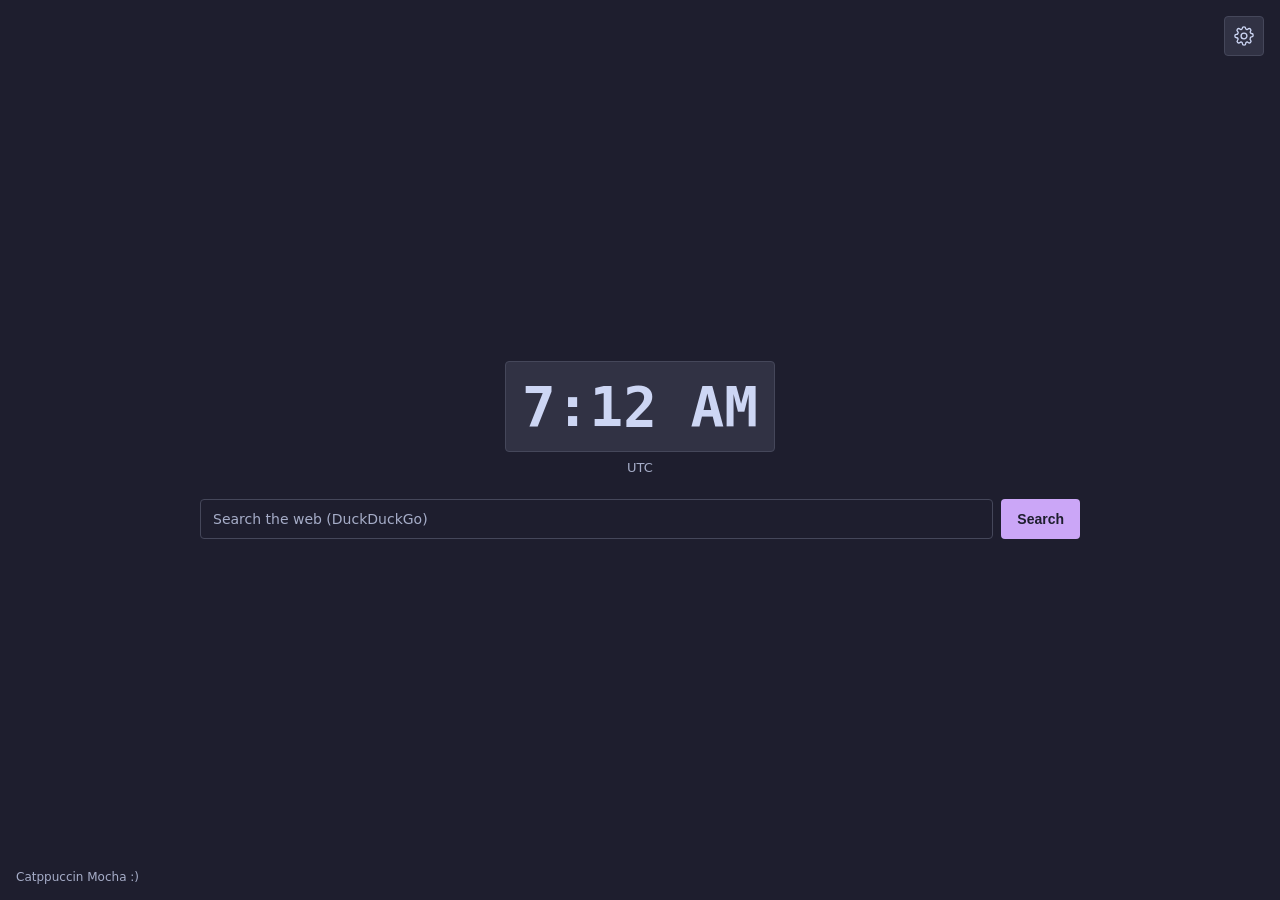
==== index.html @ 09d3f8eb "removed search hint thing cuz kinda looked stupid" ====
<!doctype html>
<html lang="en">
<head>
<meta charset="utf-8" />
<meta name="viewport" content="width=device-width,initial-scale=1" />
<title>Startpage — Catppuccin Mocha</title>
<link rel="stylesheet" href="style.css">
</head>
<body>
  <button class="settings-btn" id="openSettings" title="Settings">
    <svg width="20" height="20" viewBox="0 0 24 24" fill="none" stroke="currentColor" stroke-width="1.6" stroke-linecap="round" stroke-linejoin="round">
      <path d="M12 15.5a3.5 3.5 0 1 0 0-7 3.5 3.5 0 0 0 0 7z"/>
      <path d="M19.4 15a1.65 1.65 0 0 0 .33 1.82l.06.06a2 2 0 0 1-2.83 2.83l-.06-.06a1.65 1.65 0 0 0-1.82-.33 1.65 1.65 0 0 0-1 1.51V21a2 2 0 0 1-4 0v-.09a1.65 1.65 0 0 0-1-1.51 1.65 1.65 0 0 0-1.82.33l-.06.06a2 2 0 0 1-2.83-2.83l.06-.06a1.65 1.65 0 0 0 .33-1.82 1.65 1.65 0 0 0-1.51-1H3a2 2 0 0 1 0-4h.09c.7 0 1.24-.52 1.51-1A1.65 1.65 0 0 0 4.29 6.6l-.06-.06A2 2 0 0 1 7.06 3.7l.06.06c.45.45 1.14.64 1.82.33.48-.2 1-.47 1-.98V3a2 2 0 0 1 4 0v.09c0 .51.51.78 1 .98.68.31 1.37.12 1.82-.33l.06-.06a2 2 0 0 1 2.83 2.83l-.06.06c-.31.68-.12 1.37.33 1.82.31.31.7.52 1.09.62H21a2 2 0 0 1 0 4h-.09c-.39.1-.78.31-1.09.62z"/>
    </svg>
  </button>

  <main class="container">
    <div class="clock-section">
      <div id="clock" class="clock">--:--</div>
      <div id="tzLabel" class="timezone-label">Timezone</div>
    </div>

    <div class="search-section">
      <form class="search-form" id="searchForm" target="_self" method="GET" action="https://duckduckgo.com/">
        <input class="search-input" id="q" name="q" type="text" placeholder="Search the web (DuckDuckGo)" autocomplete="off" />
        <button class="btn-primary" type="submit">Search</button>
      </form>
    </div>
  </main>

  <div class="modal-overlay" id="modal" role="dialog" aria-modal="true" aria-labelledby="settingsTitle">
    <div class="modal-content">
      <h2 id="settingsTitle">Settings</h2>

      <div class="form-group">
        <label for="searchUrl">Search engine URL (use {q} where query goes)</label>
        <input type="text" id="searchUrl" value="https://duckduckgo.com/?q={q}" />
        <small>DuckDuckGo: https://duckduckgo.com/?q={q} · Google: https://www.google.com/search?q={q}</small>
      </div>

      <div class="form-group">
        <label for="clockFont">Clock font</label>
        <select id="clockFont">
          <option value="'Roboto Mono', monospace">Roboto Mono (monospace)</option>
          <option value="'Courier New', monospace">Courier New</option>
          <option value="system-ui">System UI (sans)</option>
        </select>
      </div>

      <div class="form-row">
        <div class="form-group">
          <label for="hourFormat">Hour format</label>
          <select id="hourFormat">
            <option value="auto">Auto (locale)</option>
            <option value="12">12-hour (AM/PM)</option>
            <option value="24">24-hour</option>
          </select>
        </div>

        <div class="form-group">
          <label for="timezone">Timezone (IANA)</label>
          <input type="text" id="timezone" placeholder="system, UTC, Europe/London" />
          <small>Type "system" for your browser/system timezone</small>
        </div>
      </div>

      <div class="modal-actions">
        <button class="btn-ghost" id="closeBtn">Cancel</button>
        <button class="btn-primary" id="saveBtn">Save</button>
      </div>
    </div>
  </div>

  <footer class="footer">Catppuccin Mocha :) </footer>

  <script src="script.js"></script>
</body>
</html>
---- style.css ----
:root {
  --bg: #1e1e2e;
  --surface: #313244;
  --text: #cdd6f4;
  --subtext: #a6adc8;
  --accent: #cba6f7;
  --border: #45475a;
}

* {
  box-sizing: border-box;
}

html, body {
  height: 100%;
  margin: 0;
  background: var(--bg);
  color: var(--text);
  font-family: system-ui, -apple-system, 'Segoe UI', Roboto, sans-serif;
}

.settings-btn {
  position: fixed;
  top: 16px;
  right: 16px;
  width: 40px;
  height: 40px;
  display: grid;
  place-items: center;
  background: var(--surface);
  border: 1px solid var(--border);
  border-radius: 4px;
  cursor: pointer;
  color: var(--text);
  transition: background 0.15s;
}

.settings-btn:hover {
  background: var(--border);
}

.settings-btn:focus {
  outline: 2px solid var(--accent);
  outline-offset: 2px;
}

.container {
  min-height: 100vh;
  display: flex;
  flex-direction: column;
  align-items: center;
  justify-content: center;
  gap: 24px;
  padding: 24px;
}

.clock-section {
  text-align: center;
}

.clock {
  font-family: 'Roboto Mono', monospace;
  font-weight: 700;
  font-size: 56px;
  color: var(--text);
  background: var(--surface);
  border: 1px solid var(--border);
  border-radius: 4px;
  padding: 12px 16px;
}

.timezone-label {
  margin-top: 8px;
  color: var(--subtext);
  font-size: 13px;
  text-align: center;
}

.search-section {
  width: min(880px, 92%);
  display: flex;
  flex-direction: column;
  gap: 12px;
  align-items: center;
}

.search-form {
  width: 100%;
  display: flex;
  gap: 8px;
}

.search-input {
  flex: 1;
  padding: 12px 14px;
  background: var(--surface);
  border: 1px solid var(--border);
  border-radius: 4px;
  color: var(--text);
  font-size: 16px;
  outline: none;
  transition: border-color 0.15s;
}

.search-input:focus {
  border-color: var(--accent);
}

.search-input::placeholder {
  color: var(--subtext);
}

.btn-primary {
  padding: 12px 16px;
  background: var(--accent);
  color: var(--bg);
  border: none;
  border-radius: 4px;
  cursor: pointer;
  font-weight: 600;
  font-size: 14px;
  transition: opacity 0.15s;
}

.btn-primary:hover {
  opacity: 0.9;
}

.btn-primary:focus {
  outline: 2px solid var(--text);
  outline-offset: 2px;
}

.search-hint {
  color: var(--subtext);
  font-size: 13px;
  margin: 0;
  text-align: center;
}

.modal-overlay {
  position: fixed;
  inset: 0;
  display: none;
  align-items: center;
  justify-content: center;
  background: rgba(0, 0, 0, 0.4);
  z-index: 40;
}

.modal-overlay.open {
  display: flex;
}

.modal-content {
  width: min(600px, 94%);
  background: var(--surface);
  border: 1px solid var(--border);
  border-radius: 4px;
  padding: 20px;
}

.modal-content h2 {
  margin: 0 0 16px 0;
  font-size: 18px;
  color: var(--text);
}

.form-group {
  display: flex;
  flex-direction: column;
  gap: 6px;
  margin-bottom: 16px;
}

.form-row {
  display: flex;
  gap: 16px;
}

.form-row .form-group {
  flex: 1;
}

label {
  font-size: 13px;
  color: var(--subtext);
  font-weight: 500;
}

input[type="text"],
select {
  padding: 10px 12px;
  background: var(--bg);
  border: 1px solid var(--border);
  border-radius: 4px;
  color: var(--text);
  font-size: 14px;
  font-family: inherit;
  outline: none;
  transition: border-color 0.15s;
}

input[type="text"]:focus,
select:focus {
  border-color: var(--accent);
}

small {
  font-size: 12px;
  color: var(--subtext);
}

.modal-actions {
  display: flex;
  gap: 8px;
  justify-content: flex-end;
  margin-top: 20px;
}

.btn-ghost {
  padding: 10px 14px;
  background: transparent;
  border: 1px solid var(--border);
  border-radius: 4px;
  color: var(--text);
  cursor: pointer;
  font-size: 14px;
  transition: background 0.15s;
}

.btn-ghost:hover {
  background: var(--border);
}

.footer {
  position: fixed;
  bottom: 16px;
  left: 16px;
  font-size: 12px;
  color: var(--subtext);
  margin: 0;
}

@media (max-width: 520px) {
  .clock {
    font-size: 40px;
    padding: 10px 12px;
  }

  .search-input {
    padding: 11px 12px;
    font-size: 16px;
  }

  .form-row {
    flex-direction: column;
    gap: 16px;
  }
}
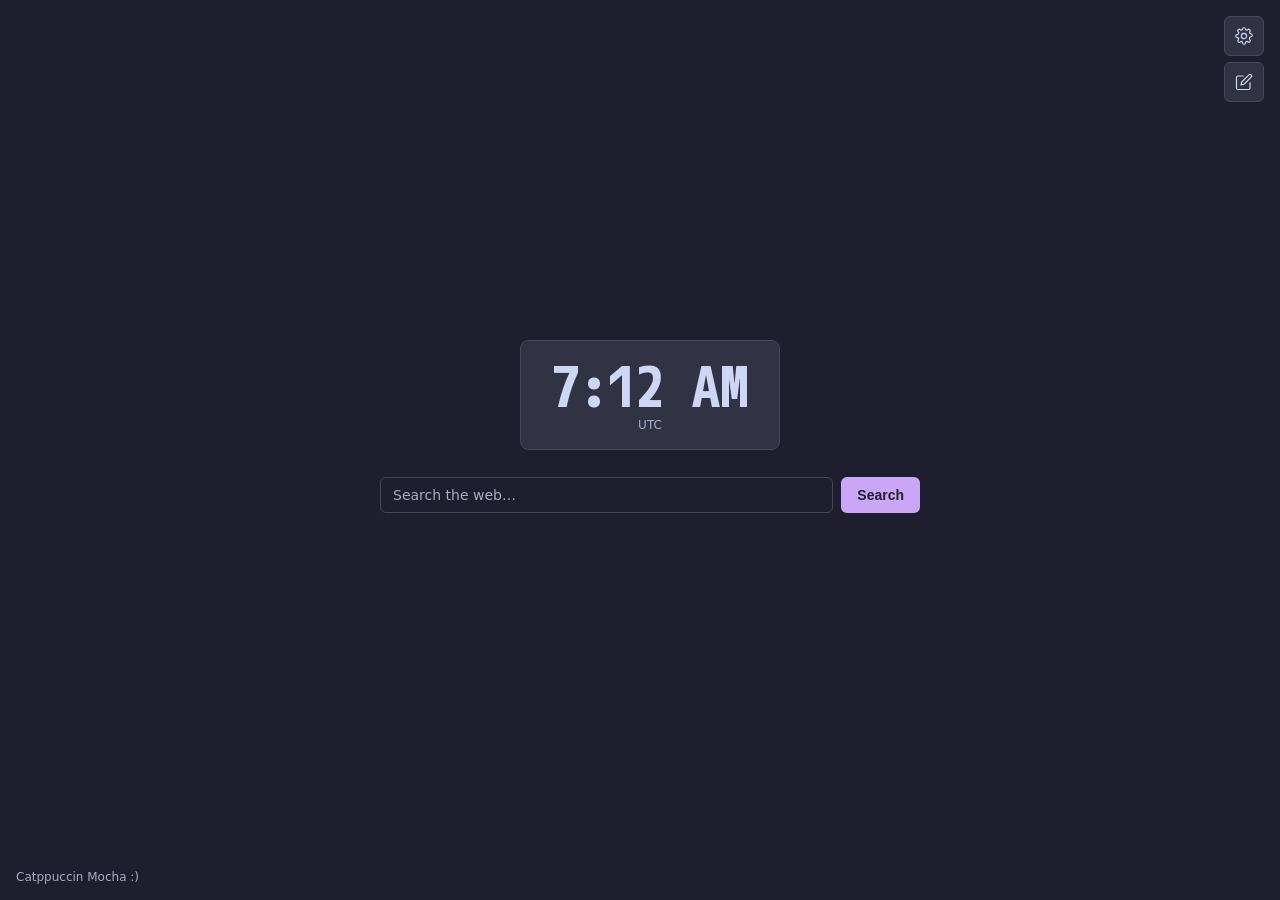
==== commit 35161115: "Add files via upload" ====
--- a/index.html
+++ b/index.html
@@ -3,76 +3,78 @@
 <head>
 <meta charset="utf-8" />
 <meta name="viewport" content="width=device-width,initial-scale=1" />
-<title>Startpage — Catppuccin Mocha</title>
+<title>Startpage</title>
 <link rel="stylesheet" href="style.css">
 </head>
 <body>
-  <button class="settings-btn" id="openSettings" title="Settings">
-    <svg width="20" height="20" viewBox="0 0 24 24" fill="none" stroke="currentColor" stroke-width="1.6" stroke-linecap="round" stroke-linejoin="round">
-      <path d="M12 15.5a3.5 3.5 0 1 0 0-7 3.5 3.5 0 0 0 0 7z"/>
-      <path d="M19.4 15a1.65 1.65 0 0 0 .33 1.82l.06.06a2 2 0 0 1-2.83 2.83l-.06-.06a1.65 1.65 0 0 0-1.82-.33 1.65 1.65 0 0 0-1 1.51V21a2 2 0 0 1-4 0v-.09a1.65 1.65 0 0 0-1-1.51 1.65 1.65 0 0 0-1.82.33l-.06.06a2 2 0 0 1-2.83-2.83l.06-.06a1.65 1.65 0 0 0 .33-1.82 1.65 1.65 0 0 0-1.51-1H3a2 2 0 0 1 0-4h.09c.7 0 1.24-.52 1.51-1A1.65 1.65 0 0 0 4.29 6.6l-.06-.06A2 2 0 0 1 7.06 3.7l.06.06c.45.45 1.14.64 1.82.33.48-.2 1-.47 1-.98V3a2 2 0 0 1 4 0v.09c0 .51.51.78 1 .98.68.31 1.37.12 1.82-.33l.06-.06a2 2 0 0 1 2.83 2.83l-.06.06c-.31.68-.12 1.37.33 1.82.31.31.7.52 1.09.62H21a2 2 0 0 1 0 4h-.09c-.39.1-.78.31-1.09.62z"/>
+  <div class="top-controls">
+    <button class="ctrl-btn" id="openSettings" title="Settings" aria-label="Open global settings layout configuration modal">
+      <svg width="18" height="18" viewBox="0 0 24 24" fill="none" stroke="currentColor" stroke-width="1.6" stroke-linecap="round" stroke-linejoin="round" aria-hidden="true">
+        <path d="M12 15.5a3.5 3.5 0 1 0 0-7 3.5 3.5 0 0 0 0 7z"/>
+        <path d="M19.4 15a1.65 1.65 0 0 0 .33 1.82l.06.06a2 2 0 0 1-2.83 2.83l-.06-.06a1.65 1.65 0 0 0-1.82-.33 1.65 1.65 0 0 0-1 1.51V21a2 2 0 0 1-4 0v-.09a1.65 1.65 0 0 0-1-1.51 1.65 1.65 0 0 0-1.82.33l-.06.06a2 2 0 0 1-2.83-2.83l.06-.06a1.65 1.65 0 0 0 .33-1.82 1.65 1.65 0 0 0-1.51-1H3a2 2 0 0 1 0-4h.09c.7 0 1.24-.52 1.51-1A1.65 1.65 0 0 0 4.29 6.6l-.06-.06A2 2 0 0 1 7.06 3.7l.06.06c.45.45 1.14.64 1.82.33.48-.2 1-.47 1-.98V3a2 2 0 0 1 4 0v.09c0 .51.51.78 1 .98.68.31 1.37.12 1.82-.33l.06-.06a2 2 0 0 1 2.83 2.83l-.06.06c-.31.68-.12 1.37.33 1.82.31.31.7.52 1.09.62H21a2 2 0 0 1 0 4h-.09c-.39.1-.78.31-1.09.62z"/>
+      </svg>
+    </button>
+    <button class="ctrl-btn" id="editModeBtn" title="Edit layout" aria-label="Toggle workspace interactive layout arrangement modification engine">
+      <svg width="18" height="18" viewBox="0 0 24 24" fill="none" stroke="currentColor" stroke-width="1.6" stroke-linecap="round" stroke-linejoin="round" aria-hidden="true">
+        <path d="M11 4H4a2 2 0 0 0-2 2v14a2 2 0 0 0 2 2h14a2 2 0 0 0 2-2v-7"/>
+        <path d="M18.5 2.5a2.121 2.121 0 0 1 3 3L12 15l-4 1 1-4 9.5-9.5z"/>
+      </svg>
+    </button>
+  </div>
+
+  <div class="edit-banner" id="editBanner">
+    <span>Edit mode, drag widgets, resize from edges, click ⚙ to configure</span>
+    <button class="btn-done" id="doneEditBtn" aria-label="Conclude workspace positioning modifications">Done</button>
+  </div>
+
+  <main class="canvas" id="canvas"></main>
+
+  <button class="add-widget-btn" id="addWidgetBtn" title="Add widget" aria-label="Open layout element generator selection drawer">
+    <svg width="20" height="20" viewBox="0 0 24 24" fill="none" stroke="currentColor" stroke-width="2" stroke-linecap="round" stroke-linejoin="round" aria-hidden="true">
+      <line x1="12" y1="5" x2="12" y2="19"/><line x1="5" y1="12" x2="19" y2="12"/>
     </svg>
+    Add widget
   </button>
 
-  <main class="container">
-    <div class="clock-section">
-      <div id="clock" class="clock">--:--</div>
-      <div id="tzLabel" class="timezone-label">Timezone</div>
+  <div class="widget-picker" id="widgetPicker" role="dialog" aria-modal="true" aria-label="Select an interactive widget interface block to append">
+    <div class="picker-title">Add a widget</div>
+    <div class="picker-list" id="pickerList"></div>
+    <button class="btn-ghost picker-close" id="pickerClose" aria-label="Close widget interface block selector panel">Cancel</button>
+  </div>
+
+  <div class="settings-sidebar" id="settingsSidebar" role="dialog" aria-modal="true" aria-labelledby="sidebarTitle">
+    <div class="sidebar-header">
+      <span class="sidebar-title" id="sidebarTitle">Widget Settings</span>
+      <button class="sidebar-close" id="sidebarClose" aria-label="Close specific module properties modification sidebar panel">✕</button>
     </div>
-
-    <div class="search-section">
-      <form class="search-form" id="searchForm" target="_self" method="GET" action="https://duckduckgo.com/">
-        <input class="search-input" id="q" name="q" type="text" placeholder="Search the web (DuckDuckGo)" autocomplete="off" />
-        <button class="btn-primary" type="submit">Search</button>
-      </form>
+    <div class="sidebar-body" id="sidebarBody"></div>
+    <div class="sidebar-footer">
+      <button class="btn-ghost" id="sidebarCancel" aria-label="Discard layout block configuration parameter alterations">Cancel</button>
+      <button class="btn-primary" id="sidebarSave" aria-label="Commit layout block configuration parameter alterations to layout storage layer">Save</button>
     </div>
-  </main>
+  </div>
+  <div class="sidebar-backdrop" id="sidebarBackdrop"></div>
 
   <div class="modal-overlay" id="modal" role="dialog" aria-modal="true" aria-labelledby="settingsTitle">
     <div class="modal-content">
       <h2 id="settingsTitle">Settings</h2>
-
       <div class="form-group">
-        <label for="searchUrl">Search engine URL (use {q} where query goes)</label>
-        <input type="text" id="searchUrl" value="https://duckduckgo.com/?q={q}" />
-        <small>DuckDuckGo: https://duckduckgo.com/?q={q} · Google: https://www.google.com/search?q={q}</small>
-      </div>
-
-      <div class="form-group">
-        <label for="clockFont">Clock font</label>
-        <select id="clockFont">
-          <option value="'Roboto Mono', monospace">Roboto Mono (monospace)</option>
-          <option value="'Courier New', monospace">Courier New</option>
-          <option value="system-ui">System UI (sans)</option>
+        <label for="theme">Theme</label>
+        <select id="theme">
+          <option value="mocha">Catppuccin Mocha</option>
+          <option value="latte">Catppuccin Latte</option>
+          <option value="frappe">Catppuccin Frappe</option>
+          <option value="macchiato">Catppuccin Macchiato</option>
         </select>
       </div>
-
-      <div class="form-row">
-        <div class="form-group">
-          <label for="hourFormat">Hour format</label>
-          <select id="hourFormat">
-            <option value="auto">Auto (locale)</option>
-            <option value="12">12-hour (AM/PM)</option>
-            <option value="24">24-hour</option>
-          </select>
-        </div>
-
-        <div class="form-group">
-          <label for="timezone">Timezone (IANA)</label>
-          <input type="text" id="timezone" placeholder="system, UTC, Europe/London" />
-          <small>Type "system" for your browser/system timezone</small>
-        </div>
-      </div>
-
       <div class="modal-actions">
-        <button class="btn-ghost" id="closeBtn">Cancel</button>
-        <button class="btn-primary" id="saveBtn">Save</button>
+        <button class="btn-ghost" id="closeBtn" aria-label="Dismiss platform core thematic engine styling configurations">Cancel</button>
+        <button class="btn-primary" id="saveBtn" aria-label="Save platform core thematic engine styling configurations">Save</button>
       </div>
     </div>
   </div>
 
-  <footer class="footer">Catppuccin Mocha :) </footer>
-
+  <footer class="footer" id="footer">Catppuccin Mocha :)</footer>
   <script src="script.js"></script>
 </body>
-</html>
+</html>
--- a/style.css
+++ b/style.css
@@ -1,15 +1,58 @@
+@import url('https://fonts.googleapis.com/css2?family=M+PLUS+1+Code:wght@700&display=swap');
+
 :root {
-  --bg: #1e1e2e;
+  --bg:      #1e1e2e;
   --surface: #313244;
-  --text: #cdd6f4;
+  --surface2:#585b70;
+  --text:    #cdd6f4;
   --subtext: #a6adc8;
-  --accent: #cba6f7;
-  --border: #45475a;
-}
-
-* {
-  box-sizing: border-box;
-}
+  --accent:  #cba6f7;
+  --accent2: #89b4fa;
+  --border:  #45475a;
+  --red:     #f38ba8;
+  --green:   #a6e3a1;
+}
+
+html[data-theme="latte"] {
+  --bg:      #eff1f5;
+  --surface: #e6e9f0;
+  --surface2:#ccd0da;
+  --text:    #4c4f69;
+  --subtext: #626d83;
+  --accent:  #8839ef;
+  --accent2: #1e66f5;
+  --border:  #bcc0cc;
+  --red:     #d20f39;
+  --green:   #40a02b;
+}
+
+html[data-theme="frappe"] {
+  --bg:      #303446;
+  --surface: #414559;
+  --surface2:#626880;
+  --text:    #c6d0f5;
+  --subtext: #949cbb;
+  --accent:  #ca9ee6;
+  --accent2: #8caaee;
+  --border:  #51576d;
+  --red:     #e78284;
+  --green:   #a6d189;
+}
+
+html[data-theme="macchiato"] {
+  --bg:      #24273a;
+  --surface: #363a4f;
+  --surface2:#5b6078;
+  --text:    #cad3f5;
+  --subtext: #8087a2;
+  --accent:  #c6a0f6;
+  --accent2: #8aadf4;
+  --border:  #494d64;
+  --red:     #ed8796;
+  --green:   #a6da95;
+}
+
+* { box-sizing: border-box; }
 
 html, body {
   height: 100%;
@@ -17,153 +60,382 @@
   background: var(--bg);
   color: var(--text);
   font-family: system-ui, -apple-system, 'Segoe UI', Roboto, sans-serif;
-}
-
-.settings-btn {
+  overflow: hidden;
+}
+
+.canvas {
+  position: fixed;
+  inset: 0;
+  overflow: hidden;
+}
+
+body.edit-mode .canvas::before {
+  content: '';
+  position: absolute;
+  inset: 0;
+  background-image:
+    linear-gradient(rgba(203,166,247,.06) 1px, transparent 1px),
+    linear-gradient(90deg, rgba(203,166,247,.06) 1px, transparent 1px);
+  background-size: 20px 20px;
+  pointer-events: none;
+  z-index: 0;
+}
+
+.top-controls {
   position: fixed;
   top: 16px;
   right: 16px;
+  display: flex;
+  flex-direction: column;
+  gap: 6px;
+  z-index: 100;
+}
+
+.ctrl-btn {
   width: 40px;
   height: 40px;
   display: grid;
   place-items: center;
   background: var(--surface);
   border: 1px solid var(--border);
-  border-radius: 4px;
-  cursor: pointer;
-  color: var(--text);
-  transition: background 0.15s;
-}
-
-.settings-btn:hover {
-  background: var(--border);
-}
-
-.settings-btn:focus {
-  outline: 2px solid var(--accent);
-  outline-offset: 2px;
-}
-
-.container {
-  min-height: 100vh;
-  display: flex;
-  flex-direction: column;
+  border-radius: 6px;
+  cursor: pointer;
+  color: var(--text);
+  transition: background 0.15s, border-color 0.15s;
+}
+.ctrl-btn:hover { background: var(--border); }
+.ctrl-btn:focus { outline: 2px solid var(--accent); outline-offset: 2px; }
+
+body.edit-mode #editModeBtn {
+  background: var(--accent);
+  color: var(--bg);
+  border-color: var(--accent);
+}
+
+.edit-banner {
+  position: fixed;
+  top: 0; left: 0; right: 0;
+  height: 42px;
+  overflow: hidden;
+  display: flex;
   align-items: center;
   justify-content: center;
-  gap: 24px;
-  padding: 24px;
-}
-
-.clock-section {
-  text-align: center;
-}
-
-.clock {
-  font-family: 'Roboto Mono', monospace;
-  font-weight: 700;
-  font-size: 56px;
-  color: var(--text);
-  background: var(--surface);
-  border: 1px solid var(--border);
-  border-radius: 4px;
-  padding: 12px 16px;
-}
-
-.timezone-label {
-  margin-top: 8px;
-  color: var(--subtext);
+  gap: 16px;
+  background: color-mix(in srgb, var(--accent) 12%, var(--surface));
+  border-bottom: 1px solid var(--accent);
   font-size: 13px;
-  text-align: center;
-}
-
-.search-section {
-  width: min(880px, 92%);
-  display: flex;
-  flex-direction: column;
-  gap: 12px;
-  align-items: center;
-}
-
-.search-form {
-  width: 100%;
-  display: flex;
-  gap: 8px;
-}
-
-.search-input {
-  flex: 1;
-  padding: 12px 14px;
-  background: var(--surface);
-  border: 1px solid var(--border);
-  border-radius: 4px;
-  color: var(--text);
-  font-size: 16px;
-  outline: none;
-  transition: border-color 0.15s;
-}
-
-.search-input:focus {
-  border-color: var(--accent);
-}
-
-.search-input::placeholder {
-  color: var(--subtext);
-}
-
-.btn-primary {
-  padding: 12px 16px;
+  color: var(--subtext);
+  z-index: 90;
+  transform: translateY(-100%);
+  transition: transform 0.2s cubic-bezier(0.16, 1, 0.3, 1);
+}
+.edit-banner.visible {
+  transform: translateY(0);
+}
+.btn-done {
+  padding: 4px 14px;
   background: var(--accent);
   color: var(--bg);
   border: none;
   border-radius: 4px;
   cursor: pointer;
   font-weight: 600;
+  font-size: 13px;
+}
+.btn-done:hover { opacity: 0.85; }
+
+.add-widget-btn {
+  position: fixed;
+  bottom: 24px;
+  left: 50%;
+  transform: translateX(-50%) translateY(80px);
+  display: flex;
+  align-items: center;
+  gap: 8px;
+  padding: 10px 20px;
+  background: var(--surface);
+  border: 1px solid var(--border);
+  border-radius: 40px;
+  color: var(--text);
   font-size: 14px;
-  transition: opacity 0.15s;
-}
-
-.btn-primary:hover {
+  font-weight: 500;
+  cursor: pointer;
+  z-index: 100;
+  opacity: 0;
+  transition: transform 0.25s cubic-bezier(0.16, 1, 0.3, 1), opacity 0.25s ease, background 0.15s;
+  pointer-events: none;
+}
+.add-widget-btn.visible {
+  transform: translateX(-50%) translateY(0);
+  opacity: 1;
+  pointer-events: all;
+}
+.add-widget-btn:hover { background: var(--border); }
+
+.widget-picker {
+  position: fixed;
+  bottom: 80px;
+  left: 50%;
+  transform: translateX(-50%) translateY(20px);
+  background: var(--surface);
+  border: 1px solid var(--border);
+  border-radius: 10px;
+  padding: 16px;
+  width: 280px;
+  z-index: 110;
+  opacity: 0;
+  pointer-events: none;
+  transition: opacity 0.2s, transform 0.2s cubic-bezier(0.16, 1, 0.3, 1);
+}
+.widget-picker.visible {
+  opacity: 1;
+  pointer-events: all;
+  transform: translateX(-50%) translateY(0);
+}
+.picker-title {
+  font-size: 12px;
+  font-weight: 600;
+  color: var(--subtext);
+  text-transform: uppercase;
+  letter-spacing: .06em;
+  margin-bottom: 10px;
+}
+.picker-list {
+  display: flex;
+  flex-direction: column;
+  gap: 4px;
+  margin-bottom: 10px;
+}
+.picker-item {
+  display: flex;
+  align-items: center;
+  gap: 10px;
+  padding: 9px 12px;
+  background: none;
+  border: 1px solid transparent;
+  border-radius: 6px;
+  color: var(--text);
+  font-size: 14px;
+  cursor: pointer;
+  text-align: left;
+  transition: background 0.12s, border-color 0.12s;
+}
+.picker-item:hover {
+  background: var(--border);
+  border-color: var(--border);
+}
+.picker-close {
+  width: 100%;
+  justify-content: center;
+}
+
+.widget {
+  position: absolute;
+  user-select: none;
+  border-radius: 8px;
+  overflow: visible;
+  transition: box-shadow 0.15s;
+}
+
+.widget-body {
+  width: 100%;
+  height: 100%;
+  overflow: hidden;
+  border-radius: 8px;
+}
+
+.widget-edit-bar {
+  display: none;
+  position: absolute;
+  top: -30px;
+  right: 0;
+  gap: 4px;
+  align-items: center;
+  z-index: 10;
+}
+.widget.edit-mode .widget-edit-bar { display: flex; }
+
+.widget-settings-btn,
+.widget-remove-btn {
+  padding: 3px 7px;
+  background: var(--surface);
+  border: 1px solid var(--border);
+  border-radius: 4px;
+  color: var(--subtext);
+  font-size: 11px;
+  cursor: pointer;
+  display: flex;
+  align-items: center;
+  gap: 3px;
+  transition: background 0.12s, color 0.12s;
+}
+.widget-settings-btn:hover { background: var(--border); color: var(--text); }
+.widget-remove-btn:hover { background: var(--red); color: var(--bg); border-color: var(--red); }
+
+.widget.edit-mode:hover {
+  box-shadow: 0 0 0 2px var(--accent);
+  cursor: grab;
+}
+.widget.dragging {
+  cursor: grabbing !important;
+  box-shadow: 0 8px 32px rgba(0,0,0,.5), 0 0 0 2px var(--accent);
   opacity: 0.9;
 }
 
-.btn-primary:focus {
-  outline: 2px solid var(--text);
-  outline-offset: 2px;
-}
-
-.search-hint {
-  color: var(--subtext);
-  font-size: 13px;
-  margin: 0;
-  text-align: center;
-}
-
-.modal-overlay {
+.resize-handle {
+  position: absolute;
+  display: none;
+  z-index: 10;
+}
+.widget.edit-mode .resize-handle { display: block; }
+
+.resize-e {
+  right: -5px; top: 10%; bottom: 10%;
+  width: 10px;
+  cursor: ew-resize;
+}
+.resize-s {
+  bottom: -5px; left: 10%; right: 10%;
+  height: 10px;
+  cursor: ns-resize;
+}
+.resize-se {
+  right: -5px; bottom: -5px;
+  width: 16px; height: 16px;
+  cursor: nwse-resize;
+  background: var(--accent);
+  border-radius: 2px;
+  opacity: 0.7;
+}
+.resize-se:hover { opacity: 1; }
+
+.w-clock {
+  width: 100%; height: 100%;
+  display: flex;
+  flex-direction: column;
+  align-items: center;
+  justify-content: center;
+  background: var(--surface);
+  border: 1px solid var(--border);
+  border-radius: 8px;
+  padding: 12px 16px;
+  gap: 4px;
+}
+.w-clock-time {
+  font-family: 'M PLUS 1 Code', monospace;
+  font-weight: 700;
+  font-size: clamp(28px, 5vw, 56px);
+  color: var(--text);
+  line-height: 1;
+}
+.w-clock-tz {
+  font-size: 12px;
+  color: var(--subtext);
+}
+
+.w-search {
+  width: 100%; height: 100%;
+  display: flex;
+  align-items: center;
+}
+.w-search-form {
+  width: 100%;
+  display: flex;
+  gap: 8px;
+}
+.search-input {
+  flex: 1;
+  padding: 12px 14px;
+  background: var(--surface);
+  border: 1px solid var(--border);
+  border-radius: 6px;
+  color: var(--text);
+  font-size: 15px;
+  outline: none;
+  transition: border-color 0.15s;
+}
+.search-input:focus { border-color: var(--accent); }
+.search-input::placeholder { color: var(--subtext); }
+
+.w-weather {
+  width: 100%; height: 100%;
+  background: var(--surface);
+  border: 1px solid var(--border);
+  border-radius: 8px;
+  display: flex;
+  align-items: center;
+  justify-content: center;
+  padding: 12px 16px;
+}
+.w-weather-inner {
+  display: flex;
+  align-items: center;
+  gap: 16px;
+  width: 100%;
+}
+.w-weather-info { display: flex; flex-direction: column; gap: 2px; }
+.w-weather-temp { font-size: 32px; font-weight: 700; color: var(--text); line-height: 1; }
+.w-weather-desc { font-size: 13px; color: var(--accent2); }
+.w-weather-city { font-size: 12px; color: var(--subtext); }
+.w-weather-wind { font-size: 11px; color: var(--subtext); }
+.w-weather-loading,
+.w-weather-error { font-size: 13px; color: var(--subtext); }
+.w-weather-error { color: var(--red); }
+
+.settings-sidebar {
+  position: fixed;
+  top: 0; right: 0; bottom: 0;
+  width: 300px;
+  background: var(--surface2);
+  border-left: 1px solid var(--border);
+  display: flex;
+  flex-direction: column;
+  z-index: 120;
+  transform: translateX(100%);
+  transition: transform 0.25s cubic-bezier(0.16, 1, 0.3, 1);
+}
+.settings-sidebar.open { transform: translateX(0); }
+
+.sidebar-backdrop {
+  display: none;
   position: fixed;
   inset: 0;
-  display: none;
-  align-items: center;
-  justify-content: center;
-  background: rgba(0, 0, 0, 0.4);
-  z-index: 40;
-}
-
-.modal-overlay.open {
-  display: flex;
-}
-
-.modal-content {
-  width: min(600px, 94%);
-  background: var(--surface);
-  border: 1px solid var(--border);
+  background: rgba(0,0,0,0.35);
+  z-index: 119;
+}
+.sidebar-backdrop.open { display: block; }
+
+.sidebar-header {
+  display: flex;
+  align-items: center;
+  justify-content: space-between;
+  padding: 16px 20px;
+  border-bottom: 1px solid var(--border);
+}
+.sidebar-title { font-size: 15px; font-weight: 600; color: var(--text); }
+.sidebar-close {
+  background: none;
+  border: none;
+  color: var(--subtext);
+  cursor: pointer;
+  font-size: 16px;
+  padding: 2px 6px;
   border-radius: 4px;
+}
+.sidebar-close:hover { background: var(--border); color: var(--text); }
+
+.sidebar-body {
+  flex: 1;
+  overflow-y: auto;
   padding: 20px;
 }
 
-.modal-content h2 {
-  margin: 0 0 16px 0;
-  font-size: 18px;
-  color: var(--text);
+.sidebar-footer {
+  padding: 16px 20px;
+  border-top: 1px solid var(--border);
+  display: flex;
+  gap: 8px;
+  justify-content: flex-end;
 }
 
 .form-group {
@@ -172,45 +444,91 @@
   gap: 6px;
   margin-bottom: 16px;
 }
-
-.form-row {
-  display: flex;
-  gap: 16px;
-}
-
-.form-row .form-group {
-  flex: 1;
-}
+.form-row { display: flex; gap: 16px; }
+.form-row .form-group { flex: 1; }
+.form-row-check { flex-direction: row; align-items: center; }
+.check-label {
+  display: flex;
+  align-items: center;
+  gap: 8px;
+  cursor: pointer;
+  font-size: 13px;
+  color: var(--subtext);
+}
+.check-label input[type="checkbox"] { accent-color: var(--accent); width: 14px; height: 14px; }
 
 label {
   font-size: 13px;
   color: var(--subtext);
   font-weight: 500;
 }
-
 input[type="text"],
 select {
-  padding: 10px 12px;
+  padding: 9px 12px;
   background: var(--bg);
   border: 1px solid var(--border);
-  border-radius: 4px;
+  border-radius: 6px;
   color: var(--text);
   font-size: 14px;
   font-family: inherit;
   outline: none;
   transition: border-color 0.15s;
-}
-
+  width: 100%;
+}
 input[type="text"]:focus,
-select:focus {
-  border-color: var(--accent);
-}
-
-small {
-  font-size: 12px;
-  color: var(--subtext);
-}
-
+select:focus { border-color: var(--accent); }
+small { font-size: 12px; color: var(--subtext); }
+
+.btn-primary {
+  padding: 10px 16px;
+  background: var(--accent);
+  color: var(--bg);
+  border: none;
+  border-radius: 6px;
+  cursor: pointer;
+  font-weight: 600;
+  font-size: 14px;
+  transition: opacity 0.15s;
+}
+.btn-primary:hover { opacity: 0.88; }
+.btn-primary:focus { outline: none; }
+.btn-primary:focus-visible { outline: 2px solid var(--text); outline-offset: 2px; }
+
+.btn-ghost {
+  padding: 10px 14px;
+  background: transparent;
+  border: 1px solid var(--border);
+  border-radius: 6px;
+  color: var(--text);
+  cursor: pointer;
+  font-size: 14px;
+  font-family: inherit;
+  transition: background 0.15s;
+}
+.btn-ghost:hover { background: var(--border); }
+
+.modal-overlay {
+  position: fixed;
+  inset: 0;
+  display: none;
+  align-items: center;
+  justify-content: center;
+  background: rgba(0,0,0,.45);
+  z-index: 200;
+}
+.modal-overlay.open { display: flex; }
+.modal-content {
+  width: min(520px, 94%);
+  background: var(--surface);
+  border: 1px solid var(--border);
+  border-radius: 10px;
+  padding: 24px;
+}
+.modal-content h2 {
+  margin: 0 0 20px;
+  font-size: 17px;
+  color: var(--text);
+}
 .modal-actions {
   display: flex;
   gap: 8px;
@@ -218,43 +536,22 @@
   margin-top: 20px;
 }
 
-.btn-ghost {
-  padding: 10px 14px;
-  background: transparent;
-  border: 1px solid var(--border);
-  border-radius: 4px;
-  color: var(--text);
-  cursor: pointer;
-  font-size: 14px;
-  transition: background 0.15s;
-}
-
-.btn-ghost:hover {
-  background: var(--border);
-}
-
 .footer {
   position: fixed;
   bottom: 16px;
   left: 16px;
   font-size: 12px;
   color: var(--subtext);
-  margin: 0;
-}
+  z-index: 5;
+  pointer-events: none;
+  transition: color 0.2s ease;
+}
+
+::-webkit-scrollbar { width: 6px; }
+::-webkit-scrollbar-track { background: transparent; }
+::-webkit-scrollbar-thumb { background: var(--border); border-radius: 3px; }
 
 @media (max-width: 520px) {
-  .clock {
-    font-size: 40px;
-    padding: 10px 12px;
-  }
-
-  .search-input {
-    padding: 11px 12px;
-    font-size: 16px;
-  }
-
-  .form-row {
-    flex-direction: column;
-    gap: 16px;
-  }
-}
+  .w-clock-time { font-size: 36px; }
+  .settings-sidebar { width: 100%; }
+}
